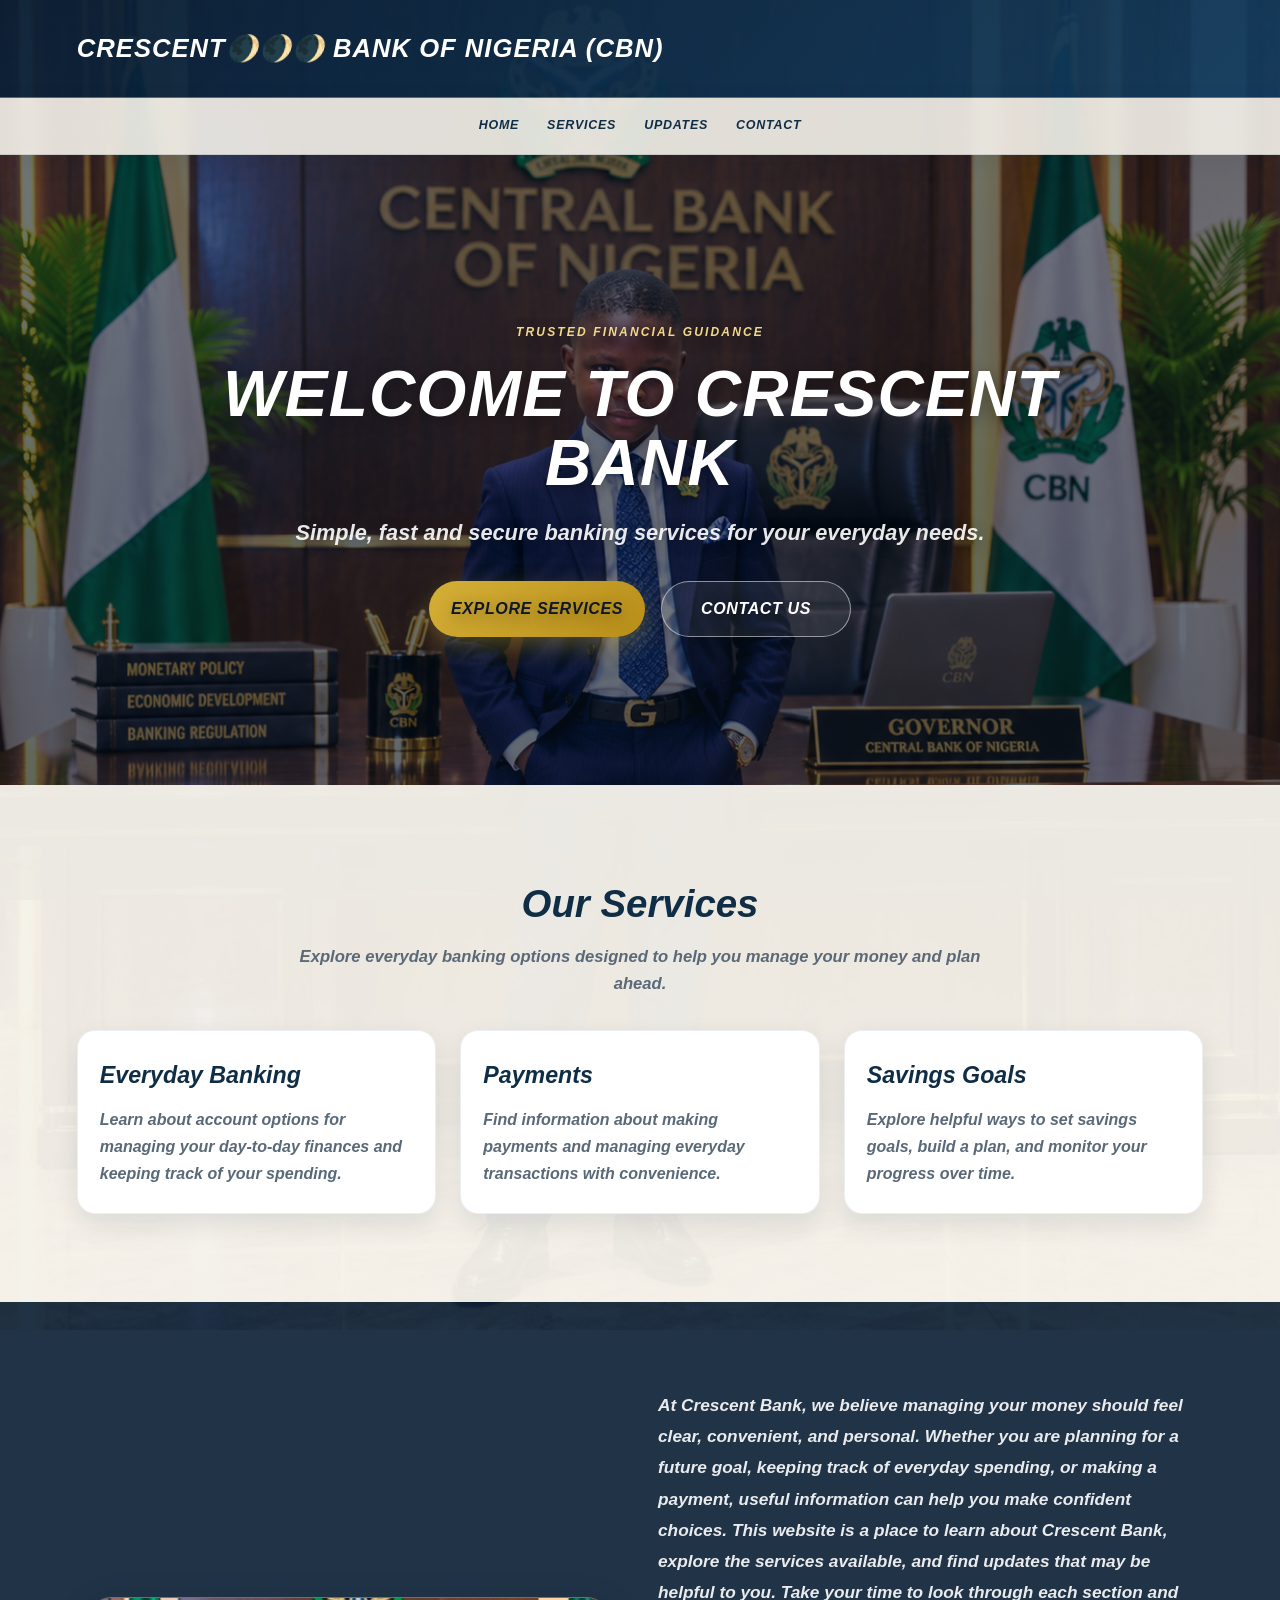
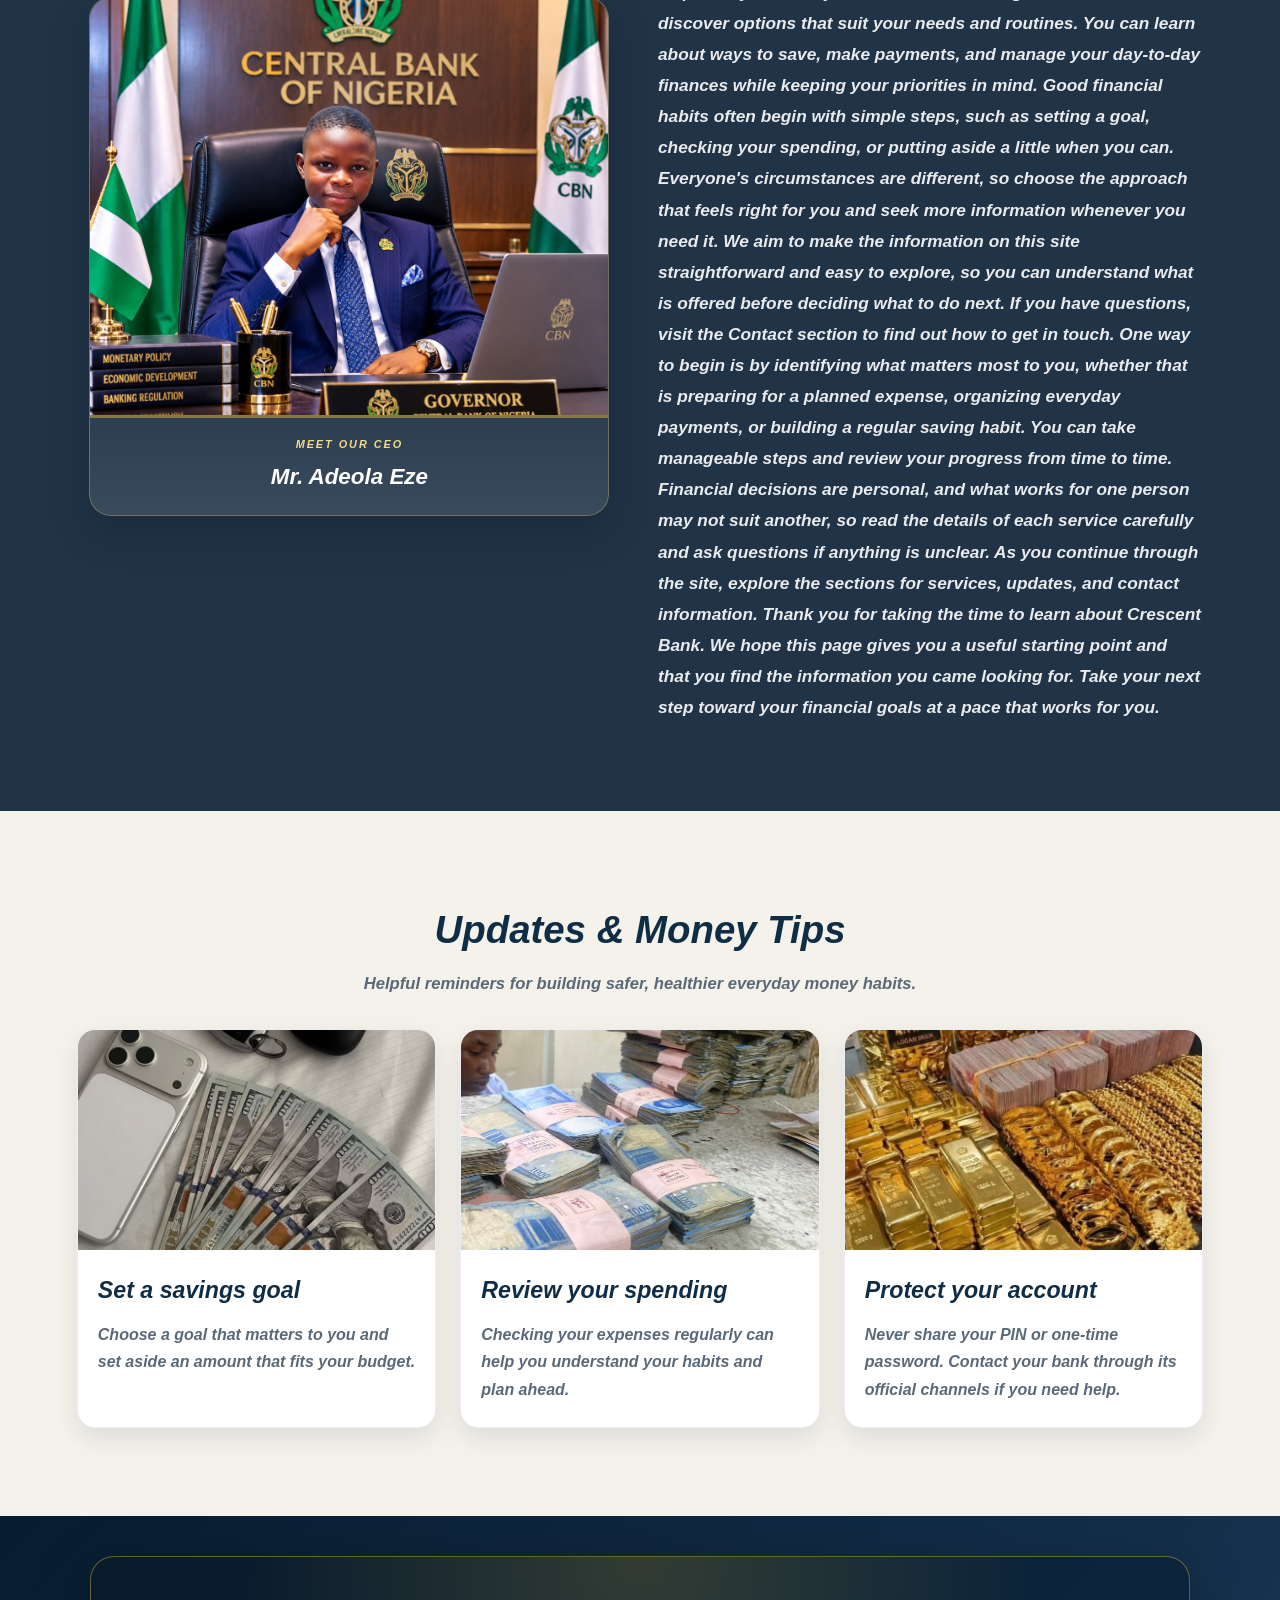
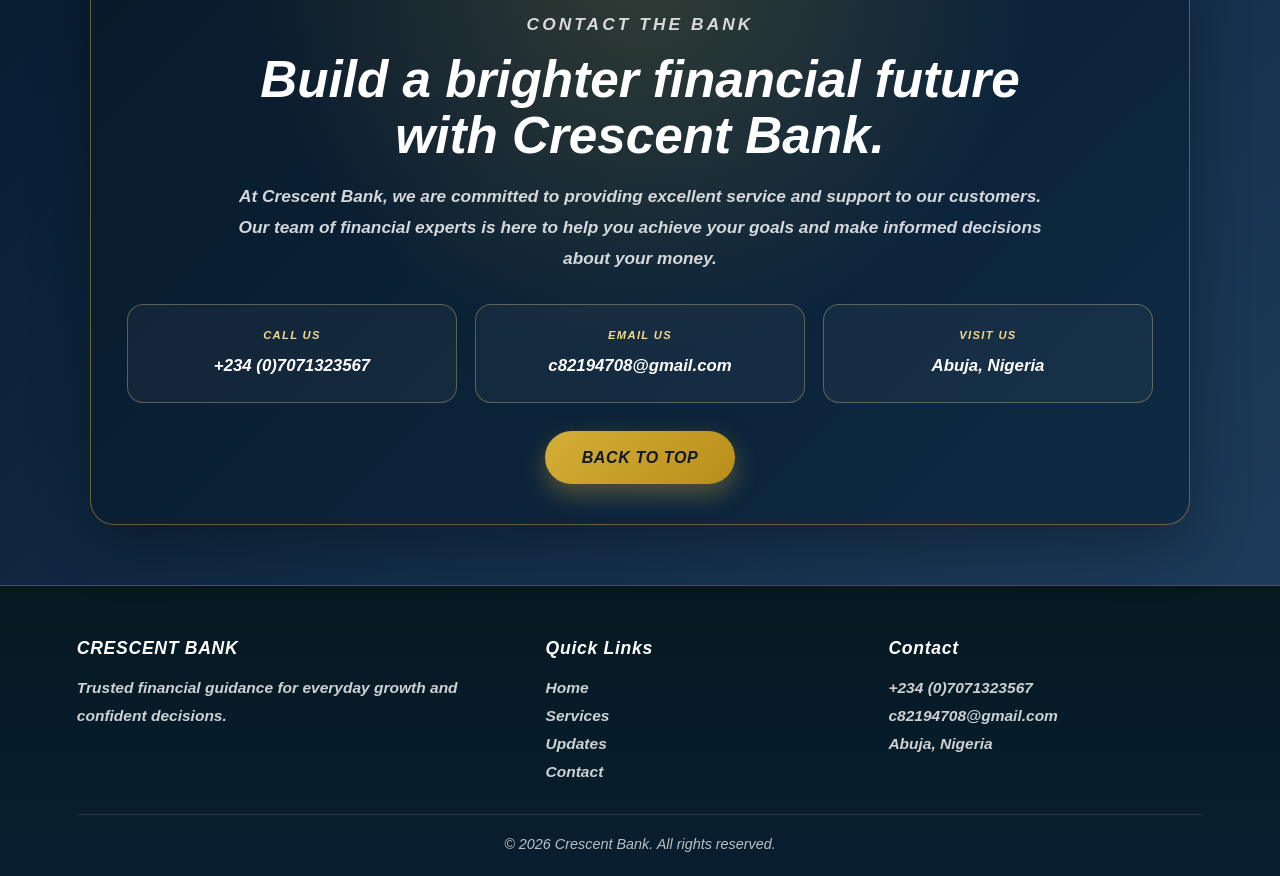
==== crate.html @ aa4b9a63 "Initial CRESCENT website" ====
<!DOCTYPE html>
<html lang="en">
<head>
    <meta charset="UTF-8">
    <meta name="viewport" content="width=device-width, initial-scale=1.0">
    <title>CRESCENT🌒🌒🌒</title>
    <link rel="stylesheet" href="crate.css">
</head>
<body>
    <header>
        <div class="demii">
            <div class="logo">
                <h2>CRESCENT🌒🌒🌒 BANK OF NIGERIA (CBN)</h2>
            </div>
            <div>
                <nav>
                    <a href="#home">HOME</a>
                    <a href="#services">SERVICES</a>
                    <a href="#updates">UPDATES</a>
                    <a href="#contact">CONTACT</a>
                </nav>
            </div>
        </div>
    </header>
    <main>
        <section id="home">
            <div class="igbo">
                <p class="eyebrow">Trusted financial guidance</p>
                <h1>WELCOME TO CRESCENT BANK</h1>
                <p class="headline-copy">Simple, fast and secure banking services for your everyday needs.</p>
                <div class="cta-row">
                    <a href="#services" class="btn btn-primary">Explore Services</a>
                    <a href="#contact" class="btn btn-secondary">Contact Us</a>
                </div>
            </div>
        </section>

        <section class="services" id="services">
            <div class="services-heading">
                <h2>Our Services</h2>
                <p>Explore everyday banking options designed to help you manage your money and plan ahead.</p>
            </div>
            <div class="service-grid">
                <article class="service-card">
                    <h3>Everyday Banking</h3>
                    <p>Learn about account options for managing your day-to-day finances and keeping track of your spending.</p>
                </article>
                <article class="service-card">
                    <h3>Payments</h3>
                    <p>Find information about making payments and managing everyday transactions with convenience.</p>
                </article>
                <article class="service-card">
                    <h3>Savings Goals</h3>
                    <p>Explore helpful ways to set savings goals, build a plan, and monitor your progress over time.</p>
                </article>
            </div>
        </section>
    
        <section class="feature">
            <div class="casala">
                <div class="ceo-box">
                    <img src="img/Young CBN Governor at Executive Desk.png" alt="A bank governor seated at a desk">
                    <div class="ceo-caption">
                        <span class="ceo-label">Meet Our CEO</span>
                        <strong>Mr. Adeola Eze</strong>
                    </div>
                </div>
            </div>
            <div class="uzama">
                <p>At Crescent Bank, we believe managing your money should feel clear, convenient, and personal. Whether you are planning for a future goal, keeping track of everyday spending, or making a payment, useful information can help you make confident choices. This website is a place to learn about Crescent Bank, explore the services available, and find updates that may be helpful to you. Take your time to look through each section and discover options that suit your needs and routines. You can learn about ways to save, make payments, and manage your day-to-day finances while keeping your priorities in mind. Good financial habits often begin with simple steps, such as setting a goal, checking your spending, or putting aside a little when you can. Everyone's circumstances are different, so choose the approach that feels right for you and seek more information whenever you need it. We aim to make the information on this site straightforward and easy to explore, so you can understand what is offered before deciding what to do next. If you have questions, visit the Contact section to find out how to get in touch. One way to begin is by identifying what matters most to you, whether that is preparing for a planned expense, organizing everyday payments, or building a regular saving habit. You can take manageable steps and review your progress from time to time. Financial decisions are personal, and what works for one person may not suit another, so read the details of each service carefully and ask questions if anything is unclear. As you continue through the site, explore the sections for services, updates, and contact information. Thank you for taking the time to learn about Crescent Bank. We hope this page gives you a useful starting point and that you find the information you came looking for. Take your next step toward your financial goals at a pace that works for you.</p>
            </div>       
        </section>

        <section class="updates" id="updates">
            <div class="updates-heading">
                <h2>Updates &amp; Money Tips</h2>
                <p>Helpful reminders for building safer, healthier everyday money habits.</p>
            </div>
            <div class="updates-grid">
                <article class="update-card">
                    <img src="img/1038783470322664741.jpg" alt="A phone beside banknotes">
                    <div class="update-copy">
                        <h3>Set a savings goal</h3>
                        <p>Choose a goal that matters to you and set aside an amount that fits your budget.</p>
                    </div>
                </article>
                <article class="update-card">
                    <img src="img/1095571046869682459.jpg" alt="Bundles of banknotes on a counter">
                    <div class="update-copy">
                        <h3>Review your spending</h3>
                        <p>Checking your expenses regularly can help you understand your habits and plan ahead.</p>
                    </div>
                </article>
                <article class="update-card">
                    <img src="img/1111474383090557600.jpg" alt="Gold bars, jewelry, and banknotes">
                    <div class="update-copy">
                        <h3>Protect your account</h3>
                        <p>Never share your PIN or one-time password. Contact your bank through its official channels if you need help.</p>
                    </div>
                </article>
            </div>
        </section>

        <section class="oil" id="contact">
            <div class="glow-panel">
                <p class="eyebrow">Contact the bank</p>
                <h2>Build a brighter financial future with Crescent Bank.</h2>
                <p>At Crescent Bank, we are committed to providing excellent service and support to our customers. Our team of financial experts is here to help you achieve your goals and make informed decisions about your money.</p>

                <div class="contact-grid">
                    <div class="contact-card">
                        <span>Call us</span>
                        <strong>+234 (0)7071323567</strong>
                    </div>
                    <div class="contact-card">
                        <span>Email us</span>
                        <strong>c82194708@gmail.com</strong>
                    </div>
                    <div class="contact-card">
                        <span>Visit us</span>
                        <strong>Abuja, Nigeria</strong>
                    </div>
                </div>

                <a href="#home" class="btn btn-primary">Back to Top</a>
            </div>
        </section>
    </main>

    <footer class="site-footer">
        <div class="footer-inner">
            <div class="footer-brand">
                <h3>CRESCENT BANK</h3>
                <p>Trusted financial guidance for everyday growth and confident decisions.</p>
            </div>

            <div class="footer-links">
                <h4>Quick Links</h4>
                <ul>
                    <li><a href="#home">Home</a></li>
                    <li><a href="#services">Services</a></li>
                    <li><a href="#updates">Updates</a></li>
                    <li><a href="#contact">Contact</a></li>
                </ul>
            </div>

            <div class="footer-contact">
                <h4>Contact</h4>
                <ul>
                    <li>+234 (0)7071323567</li>
                    <li>c82194708@gmail.com</li>
                    <li>Abuja, Nigeria</li>
                </ul>
            </div>
        </div>

        <div class="footer-bottom">
            <p>© 2026 Crescent Bank. All rights reserved.</p>
        </div>
    </footer>
</body>
</html>
---- crate.css ----
:root {
    --navy-900: #071c30;
    --navy-800: #102d46;
    --navy-700: #1d3b5b;
    --gold-500: #d4af37;
    --gold-300: #f3d98a;
    --ivory: #f5f2eb;
    --white: #ffffff;
    --text: #1b2430;
    --muted: #5a6978;
    --shadow-soft: 0 14px 40px rgba(7, 28, 48, 0.12);
    --shadow-card: 0 10px 26px rgba(10, 32, 54, 0.1);
}

* {
    padding: 0;
    margin: 0;
    box-sizing: border-box;
}

html {
    scroll-behavior: smooth;
}

body {
    font-family: Arial, Helvetica, sans-serif;
    color: var(--text);
    line-height: 1.6;
    background-image: linear-gradient(rgba(5, 16, 29, 0.56), rgba(5, 16, 29, 0.64)), url("img/Young Governor in CBN Office.png");
    background-size: cover;
    background-position: center top;
    background-repeat: no-repeat;
    background-attachment: fixed; 
}

img {
    width: 100%;
    display: block;
}

header {
    position: relative;
    z-index: 10;
}

.demii {
    width: 100%;
}

.logo {
    padding: 28px 6%;
    background: linear-gradient(135deg, rgba(8, 29, 52, 0.9), rgba(18, 61, 96, 0.9));
    border-bottom: 1px solid rgba(212, 175, 55, 0.5);
}

.logo h2 {
    font-size: clamp(1.4rem, 2vw, 2.3rem);
    font-weight: 800;
    letter-spacing: 0.04em;
    font-style: italic;
    color: var(--white);
    text-transform: uppercase;
}

nav {
    position: sticky;
    top: 0;
    display: flex;
    align-items: center;
    justify-content: center;
    flex-wrap: wrap;
    gap: 16px 28px;
    padding: 18px 6%;
    background: rgba(245, 242, 235, 0.9);
    border-bottom: 1px solid rgba(16, 45, 70, 0.12);
    backdrop-filter: blur(8px);
    box-shadow: 0 6px 24px rgba(7, 28, 48, 0.08);
}

nav a {
    text-decoration: none;
    color: var(--navy-800);
    font-weight: 700;
    font-style: italic;
    text-transform: uppercase;
    letter-spacing: 0.06em;
    font-size: 0.78rem;
    transition: color 0.25s ease;
}

nav a:hover {
    color: var(--gold-500);
}

main {
    width: 100%;
}

#home {
    min-height: 70vh;
    display: flex;
    align-items: center;
    justify-content: center;
    padding: 80px 6% 60px;
}

.igbo {
    max-width: 980px;
    text-align: center;
    color: var(--white);
    text-shadow: 0 4px 16px rgba(0, 0, 0, 0.35);
}

.eyebrow {
    margin-bottom: 18px;
    color: var(--gold-300);
    letter-spacing: 0.18em;
    text-transform: uppercase;
    font-size: 0.75rem;
    font-weight: 700;
    font-style: italic;
}

.igbo h1 {
    font-size: clamp(2.2rem, 5vw, 5rem);
    line-height: 1.08;
    font-weight: 900;
    letter-spacing: 0.02em;
    font-style: italic;
    margin-bottom: 18px;
}

.headline-copy {
    max-width: 720px;
    margin: 0 auto 30px;
    font-size: clamp(1rem, 1.7vw, 1.4rem);
    color: rgba(255, 255, 255, 0.9);
    font-weight: 600;
    font-style: italic;
}

.cta-row {
    display: flex;
    justify-content: center;
    gap: 16px;
    flex-wrap: wrap;
}

.btn {
    display: inline-flex;
    align-items: center;
    justify-content: center;
    min-width: 190px;
    padding: 14px 22px;
    border-radius: 999px;
    text-decoration: none;
    font-weight: 800;
    font-style: italic;
    letter-spacing: 0.04em;
    text-transform: uppercase;
    transition: transform 0.25s ease, box-shadow 0.25s ease;
}

.btn:hover {
    transform: translateY(-2px);
}

.btn-primary {
    background: linear-gradient(135deg, var(--gold-500), #b88e19);
    color: #0f172a;
    box-shadow: 0 10px 24px rgba(212, 175, 55, 0.35);
}

.btn-secondary {
    background: rgba(255, 255, 255, 0.08);
    border: 1px solid rgba(255, 255, 255, 0.5);
    color: var(--white);
}

.services,
.updates,
.feature,
.oil {
    padding: 88px 6%;
}

.services,
.updates {
    background: rgba(245, 242, 235, 0.96);
}

.services-heading,
.updates-heading {
    max-width: 720px;
    margin: 0 auto 32px;
    text-align: center;
}

.services-heading h2,
.updates-heading h2 {
    margin-bottom: 10px;
    color: var(--navy-800);
    font-weight: 800;
    font-style: italic;
    font-size: clamp(1.8rem, 3vw, 2.8rem);
}

.services-heading p,
.updates-heading p {
    color: var(--muted);
    font-size: 1.04rem;
    font-weight: 600;
    font-style: italic;
}

.service-grid,
.updates-grid {
    display: grid;
    grid-template-columns: repeat(3, minmax(0, 1fr));
    gap: 24px;
}

.service-card,
.update-card {
    background: var(--white);
    border: 1px solid rgba(16, 45, 70, 0.08);
    border-radius: 18px;
    box-shadow: var(--shadow-card);
    overflow: hidden;
    transition: transform 0.25s ease, box-shadow 0.25s ease;
}

.service-card:hover,
.update-card:hover {
    transform: translateY(-4px);
    box-shadow: var(--shadow-soft);
}

.service-card {
    padding: 26px 22px;
}

.service-card h3,
.update-copy h3 {
    margin-bottom: 12px;
    color: var(--navy-800);
    font-size: 1.45rem;
    font-weight: 800;
    font-style: italic;
}

.service-card p,
.update-card p,
.feature > .uzama p,
.oil p {
    color: var(--muted);
    font-size: 1rem;
    line-height: 1.7;
    font-weight: 600;
    font-style: italic;
}

.update-card img {
    height: 220px;
    object-fit: cover;
}

.update-copy {
    padding: 22px 20px 24px;
}

.feature {
    display: flex;
    align-items: center;
    gap: 36px;
    background: rgba(8, 29, 52, 0.9);
    color: var(--white);
}

.feature > .casala,
.feature > .uzama {
    flex: 1;
    min-width: 0;
}

.feature > .casala {
    display: flex;
    justify-content: center;
}

.ceo-box {
    width: 100%;
    max-width: 520px;
    background: rgba(255, 255, 255, 0.04);
    border: 1px solid rgba(243, 217, 138, 0.35);
    border-radius: 22px;
    overflow: hidden;
    box-shadow: 0 16px 42px rgba(0, 0, 0, 0.18);
}

.feature > .casala img {
    display: block;
    width: 100%;
    height: 420px;
    object-fit: cover;
    border-bottom: 3px solid rgba(212, 175, 55, 0.55);
}

.ceo-caption {
    padding: 18px 22px 20px;
    background: linear-gradient(180deg, rgba(255,255,255,0.02), rgba(255,255,255,0.08));
    text-align: center;
}

.ceo-label {
    display: block;
    margin-bottom: 6px;
    color: var(--gold-300);
    text-transform: uppercase;
    letter-spacing: 0.18em;
    font-size: 0.68rem;
    font-weight: 700;
    font-style: italic;
}

.ceo-caption strong {
    color: var(--white);
    font-size: 1.4rem;
    font-weight: 800;
    font-style: italic;
}

.feature > .uzama {
    display: flex;
    align-items: center;
}

.feature > .uzama p {
    color: rgba(255, 255, 255, 0.9);
    font-size: 1.08rem;
    line-height: 1.8;
}

.oil {
    background: linear-gradient(135deg, var(--navy-900), var(--navy-700));
    padding-top: 40px;
    padding-bottom: 60px;
}

.glow-panel {
    max-width: 1100px;
    margin: 0 auto;
    padding: 52px 36px 40px;
    border-radius: 24px;
    background: linear-gradient(135deg, rgba(9, 26, 42, 0.9), rgba(13, 41, 66, 0.9));
    border: 1px solid rgba(212, 175, 55, 0.45);
    box-shadow: 0 18px 60px rgba(0, 0, 0, 0.3);
    text-align: center;
    position: relative;
    overflow: hidden;
}

.glow-panel::before {
    content: "";
    position: absolute;
    inset: 0;
    background: radial-gradient(circle at top, rgba(212, 175, 55, 0.2), transparent 50%);
    pointer-events: none;
}

.glow-panel > * {
    position: relative;
    z-index: 1;
}

.glow-panel h2 {
    margin: 12px auto 16px;
    max-width: 760px;
    color: var(--white);
    font-size: clamp(2rem, 4vw, 3.5rem);
    line-height: 1.1;
    font-weight: 900;
    font-style: italic;
}

.glow-panel > .eyebrow {
    margin-bottom: 10px;
}

.glow-panel p {
    color: rgba(255, 255, 255, 0.82);
    font-size: 1.08rem;
    line-height: 1.8;
    font-weight: 600;
    font-style: italic;
    max-width: 820px;
    margin: 0 auto;
}

.contact-grid {
    display: grid;
    grid-template-columns: repeat(3, minmax(0, 1fr));
    gap: 18px;
    margin: 30px 0 28px;
}

.contact-card {
    background: rgba(255, 255, 255, 0.04);
    border: 1px solid rgba(243, 217, 138, 0.32);
    border-radius: 16px;
    padding: 22px 18px;
    display: flex;
    flex-direction: column;
    gap: 8px;
}

.contact-card span {
    color: var(--gold-300);
    text-transform: uppercase;
    letter-spacing: 0.12em;
    font-size: 0.7rem;
    font-weight: 700;
    font-style: italic;
}

.contact-card strong {
    color: var(--white);
    font-size: 1.05rem;
    font-weight: 800;
    font-style: italic;
}

.site-footer {
    background: linear-gradient(180deg, #051922, #091f30);
    color: var(--white);
    padding: 48px 6% 20px;
    border-top: 1px solid rgba(212, 175, 55, 0.36);
}

.footer-inner {
    max-width: 1200px;
    margin: 0 auto;
    display: grid;
    grid-template-columns: 1.4fr 1fr 1fr;
    gap: 28px;
    align-items: start;
}

.footer-brand h3,
.footer-links h4,
.footer-contact h4 {
    color: var(--white);
    margin-bottom: 12px;
    font-size: 1.1rem;
    font-weight: 800;
    font-style: italic;
    letter-spacing: 0.04em;
}

.footer-brand p,
.footer-links a,
.footer-contact li {
    color: rgba(255, 255, 255, 0.8);
    font-size: 0.97rem;
    line-height: 1.8;
    font-weight: 600;
    font-style: italic;
    text-decoration: none;
}

.footer-links ul,
.footer-contact ul {
    list-style: none;
    padding: 0;
    margin: 0;
}

.footer-links a:hover {
    color: var(--gold-300);
}

.footer-bottom {
    max-width: 1200px;
    margin: 28px auto 0;
    padding-top: 18px;
    border-top: 1px solid rgba(255, 255, 255, 0.12);
    text-align: center;
    color: rgba(255, 255, 255, 0.72);
    font-size: 0.9rem;
    font-style: italic;
}

@media (max-width: 900px) {
    .service-grid,
    .updates-grid,
    .contact-grid,
    .footer-inner {
        grid-template-columns: 1fr;
    }

    .feature {
        flex-direction: column;
    }
}

@media (max-width: 700px) {
    .logo {
        padding-top: 22px;
        padding-bottom: 22px;
    }

    nav {
        gap: 10px 18px;
        padding-top: 14px;
        padding-bottom: 14px;
    }

    nav a {
        font-size: 0.7rem;
    }

    #home {
        min-height: 60vh;
        padding-top: 60px;
    }

    .cta-row {
        flex-direction: column;
        align-items: center;
    }

    .btn {
        width: 100%;
        max-width: 280px;
    }
}
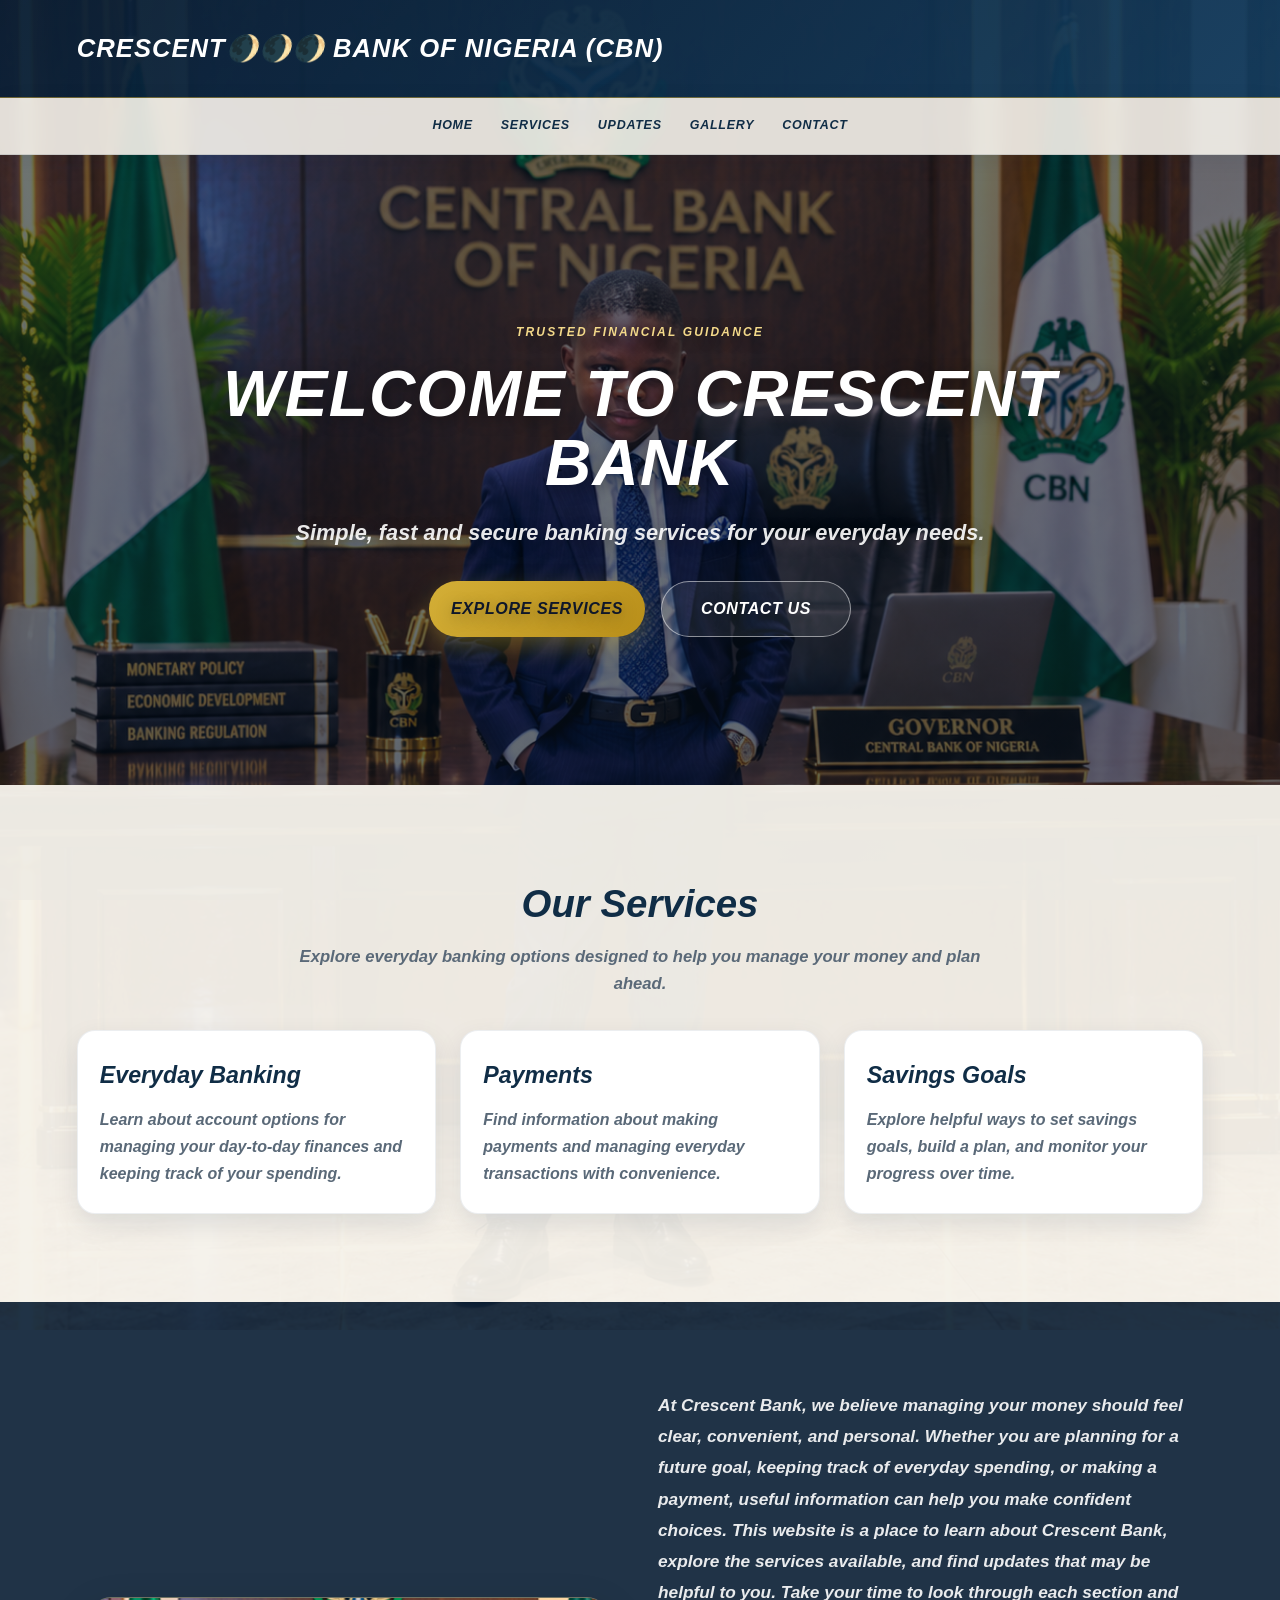
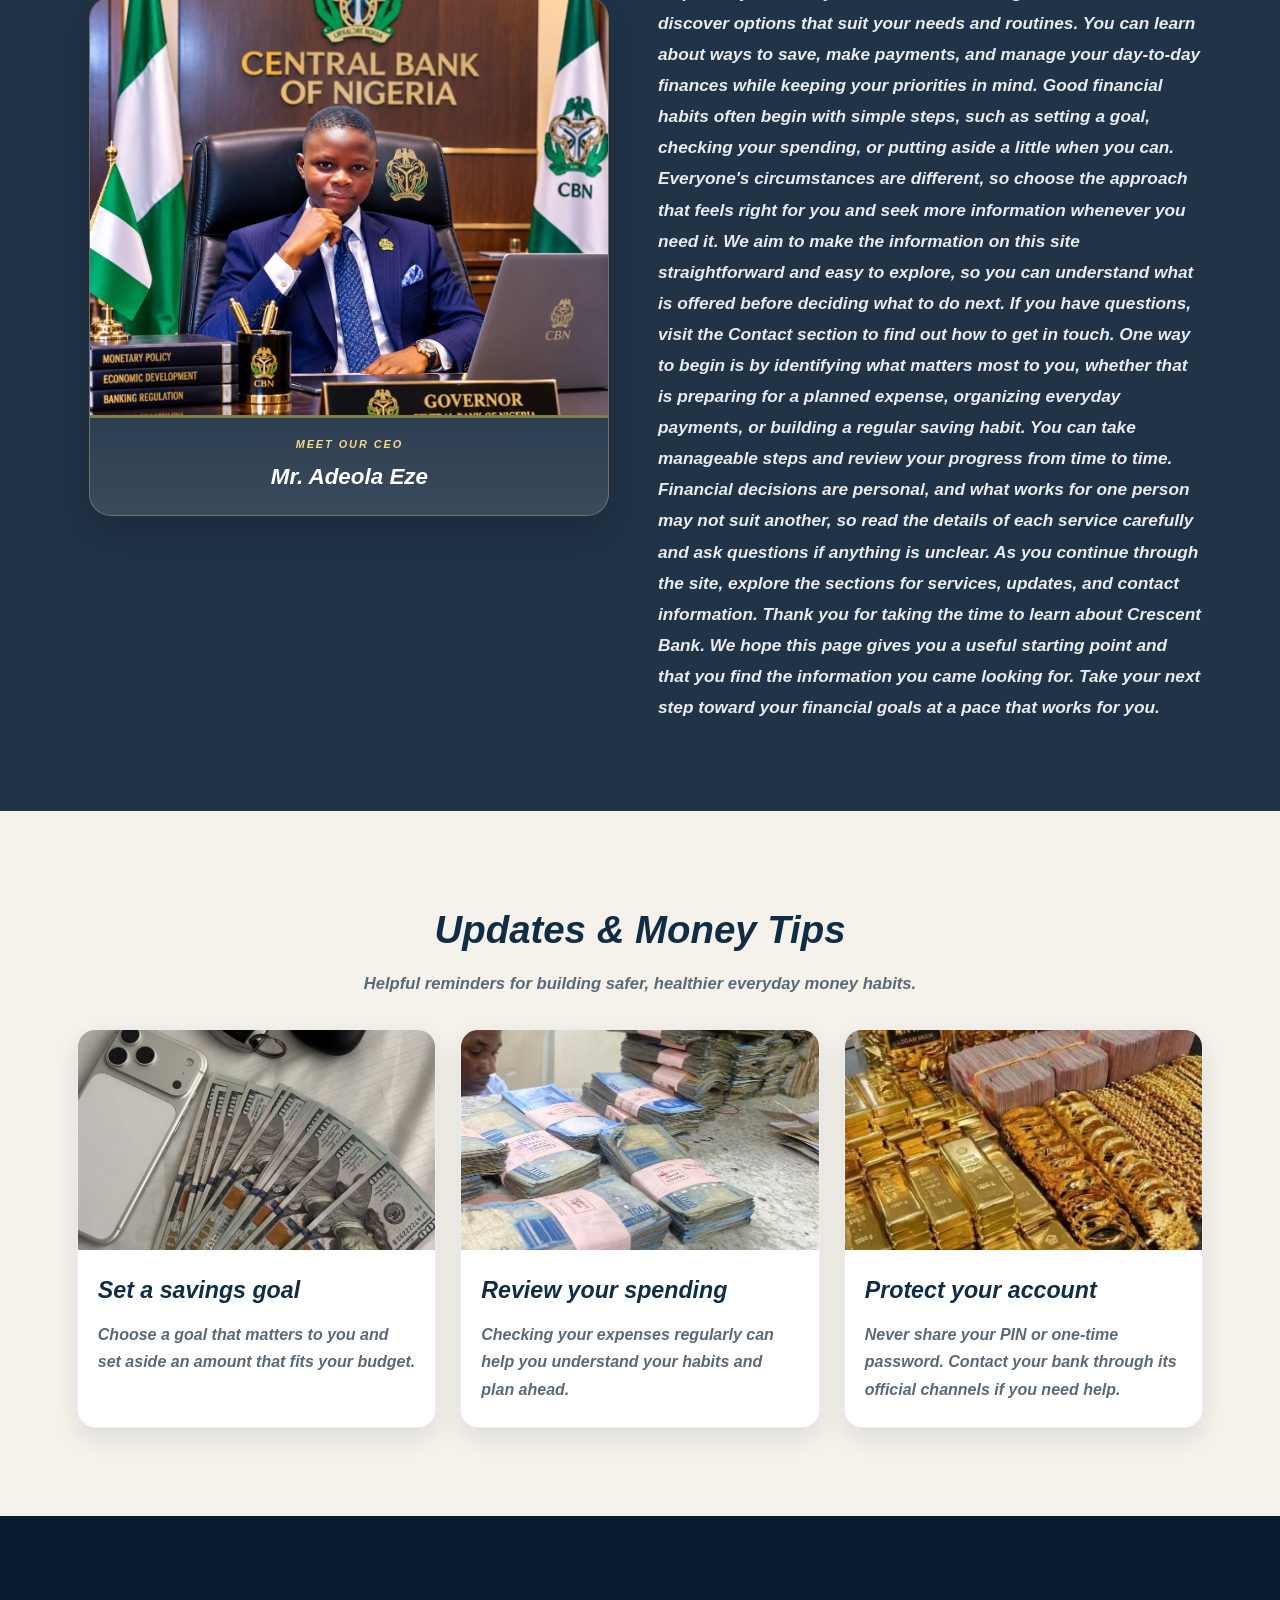
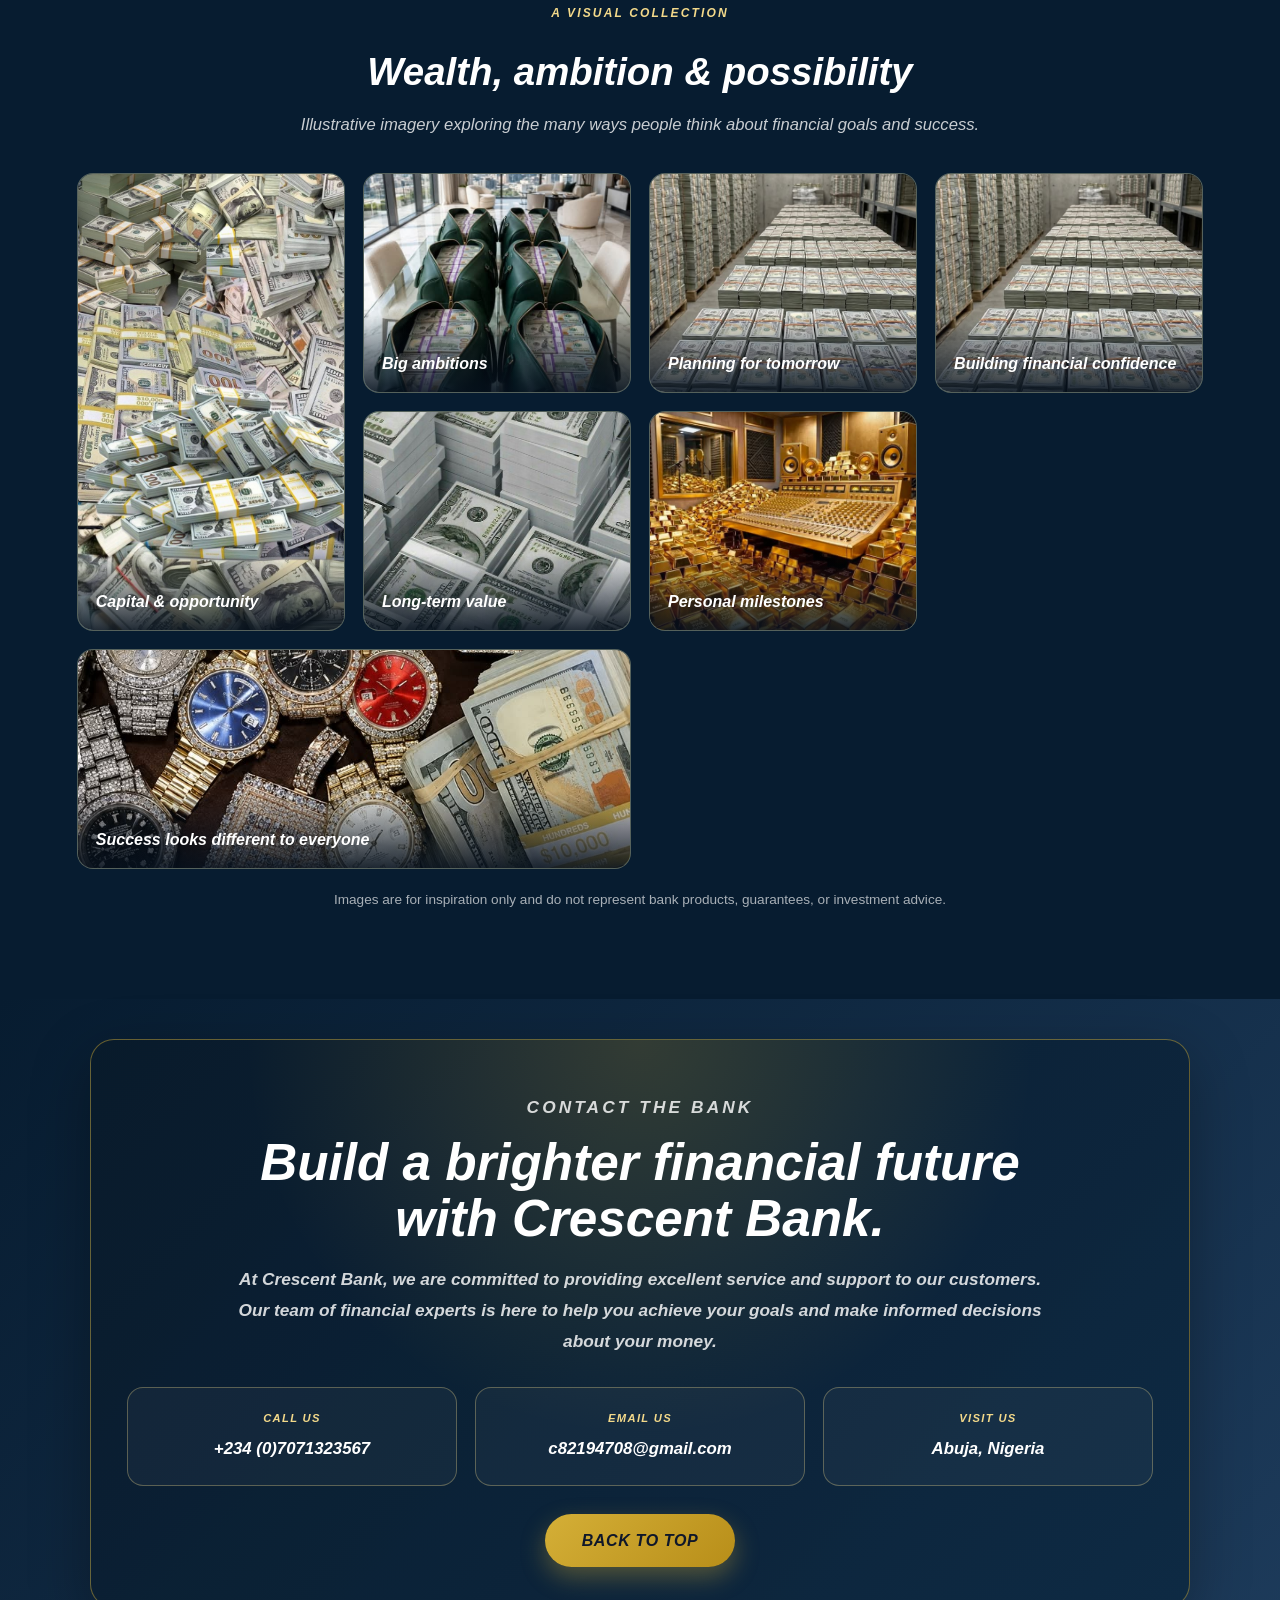
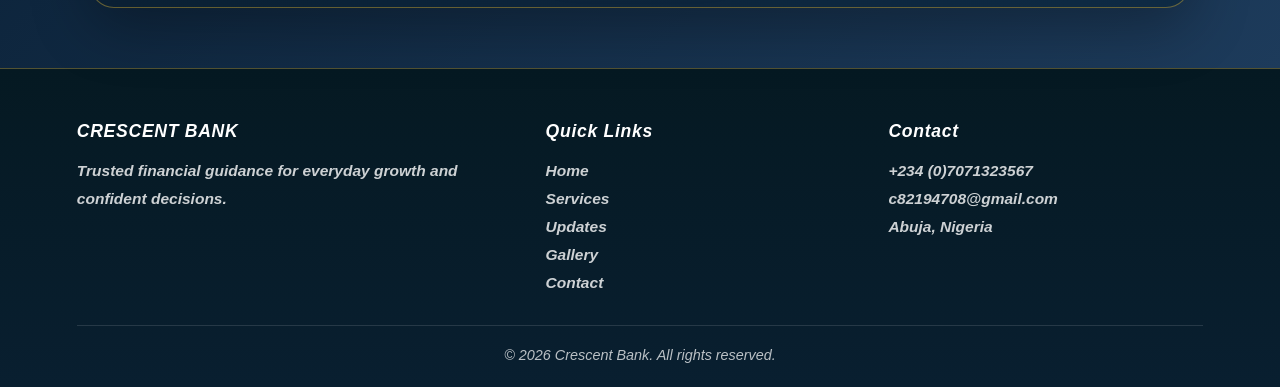
==== commit 98558c34: "Added new pictures" ====
--- a/crate.html
+++ b/crate.html
@@ -17,6 +17,7 @@
                     <a href="#home">HOME</a>
                     <a href="#services">SERVICES</a>
                     <a href="#updates">UPDATES</a>
+                    <a href="#gallery">GALLERY</a>
                     <a href="#contact">CONTACT</a>
                 </nav>
             </div>
@@ -101,6 +102,45 @@
             </div>
         </section>
 
+        <section class="gallery" id="gallery">
+            <div class="gallery-heading">
+                <p class="eyebrow">A visual collection</p>
+                <h2>Wealth, ambition &amp; possibility</h2>
+                <p>Illustrative imagery exploring the many ways people think about financial goals and success.</p>
+            </div>
+            <div class="gallery-grid">
+                <figure class="gallery-item gallery-item-tall">
+                    <img src="img/1117244620107136434.jpg" alt="A collage of bundled banknotes">
+                    <figcaption>Capital &amp; opportunity</figcaption>
+                </figure>
+                <figure class="gallery-item">
+                    <img src="img/1135751599815735534.jpg" alt="Briefcases filled with cash in a bright office">
+                    <figcaption>Big ambitions</figcaption>
+                </figure>
+                <figure class="gallery-item">
+                    <img src="img/1151514198490671276 (1).jpg" alt="A vault room filled with banknotes">
+                    <figcaption>Planning for tomorrow</figcaption>
+                </figure>
+                <figure class="gallery-item">
+                    <img src="img/1151514198490671276.jpg" alt="A second view of a vault room filled with banknotes">
+                    <figcaption>Building financial confidence</figcaption>
+                </figure>
+                <figure class="gallery-item">
+                    <img src="img/1151795673441857393.jpg" alt="Gold bars arranged in a luxurious room">
+                    <figcaption>Long-term value</figcaption>
+                </figure>
+                <figure class="gallery-item">
+                    <img src="img/863143084881243527.jpg" alt="Luxury watches and jewelry beside banknotes">
+                    <figcaption>Personal milestones</figcaption>
+                </figure>
+                <figure class="gallery-item gallery-item-wide">
+                    <img src="img/Iced Out Watches, Diamond Chains & Cash_ Luxury Lifestyle Inspiration.jpg" alt="A collection of watches, jewelry, and cash">
+                    <figcaption>Success looks different to everyone</figcaption>
+                </figure>
+            </div>
+            <p class="gallery-note">Images are for inspiration only and do not represent bank products, guarantees, or investment advice.</p>
+        </section>
+
         <section class="oil" id="contact">
             <div class="glow-panel">
                 <p class="eyebrow">Contact the bank</p>
@@ -140,6 +180,7 @@
                     <li><a href="#home">Home</a></li>
                     <li><a href="#services">Services</a></li>
                     <li><a href="#updates">Updates</a></li>
+                    <li><a href="#gallery">Gallery</a></li>
                     <li><a href="#contact">Contact</a></li>
                 </ul>
             </div>
--- a/crate.css
+++ b/crate.css
@@ -269,6 +269,86 @@
     padding: 22px 20px 24px;
 }
 
+.gallery {
+    padding: 88px 6%;
+    background: var(--navy-900);
+}
+
+.gallery-heading {
+    max-width: 720px;
+    margin: 0 auto 34px;
+    text-align: center;
+}
+
+.gallery-heading h2 {
+    margin-bottom: 10px;
+    color: var(--white);
+    font-size: clamp(1.8rem, 3vw, 2.8rem);
+    font-weight: 800;
+    font-style: italic;
+}
+
+.gallery-heading > p:last-child {
+    color: rgba(255, 255, 255, 0.78);
+    font-size: 1.04rem;
+    font-style: italic;
+}
+
+.gallery-grid {
+    display: grid;
+    grid-template-columns: repeat(4, minmax(0, 1fr));
+    grid-auto-rows: 220px;
+    gap: 18px;
+}
+
+.gallery-item {
+    position: relative;
+    overflow: hidden;
+    min-width: 0;
+    border: 1px solid rgba(243, 217, 138, 0.3);
+    border-radius: 16px;
+    background: var(--navy-800);
+}
+
+.gallery-item-tall {
+    grid-row: span 2;
+}
+
+.gallery-item-wide {
+    grid-column: span 2;
+}
+
+.gallery-item img {
+    width: 100%;
+    height: 100%;
+    object-fit: cover;
+    transition: transform 0.45s ease;
+}
+
+.gallery-item:hover img {
+    transform: scale(1.04);
+}
+
+.gallery-item figcaption {
+    position: absolute;
+    right: 0;
+    bottom: 0;
+    left: 0;
+    padding: 36px 18px 16px;
+    color: var(--white);
+    font-weight: 700;
+    font-style: italic;
+    background: linear-gradient(transparent, rgba(5, 16, 29, 0.88));
+}
+
+.gallery-note {
+    max-width: 900px;
+    margin: 20px auto 0;
+    color: rgba(255, 255, 255, 0.65);
+    text-align: center;
+    font-size: 0.85rem;
+}
+
 .feature {
     display: flex;
     align-items: center;
@@ -498,6 +578,11 @@
         grid-template-columns: 1fr;
     }
 
+    .gallery-grid {
+        grid-template-columns: repeat(2, minmax(0, 1fr));
+        grid-auto-rows: 200px;
+    }
+
     .feature {
         flex-direction: column;
     }
@@ -533,6 +618,19 @@
         width: 100%;
         max-width: 280px;
     }
-}
-
-
+
+    .gallery-grid {
+        grid-auto-rows: 170px;
+        gap: 12px;
+    }
+
+    .gallery-item-tall {
+        grid-row: span 1;
+    }
+
+    .gallery-item-wide {
+        grid-column: span 1;
+    }
+}
+
+
